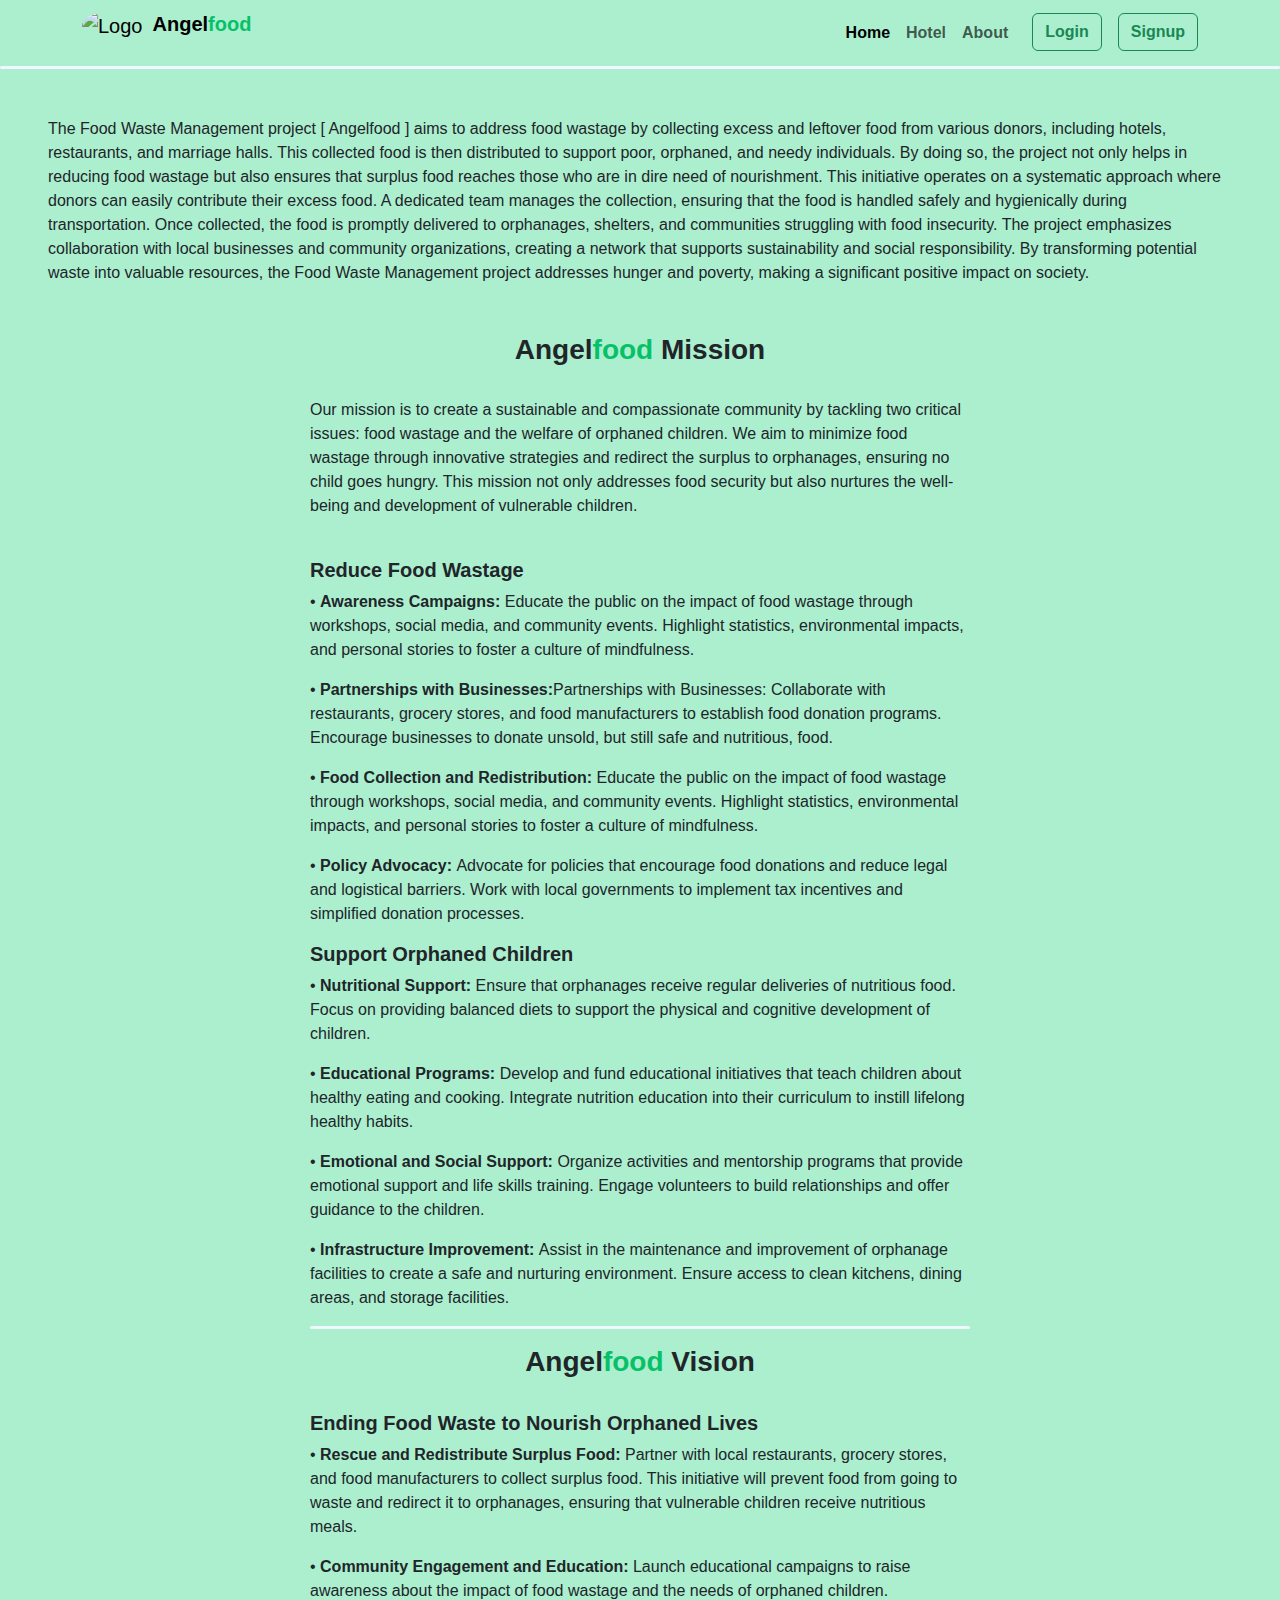
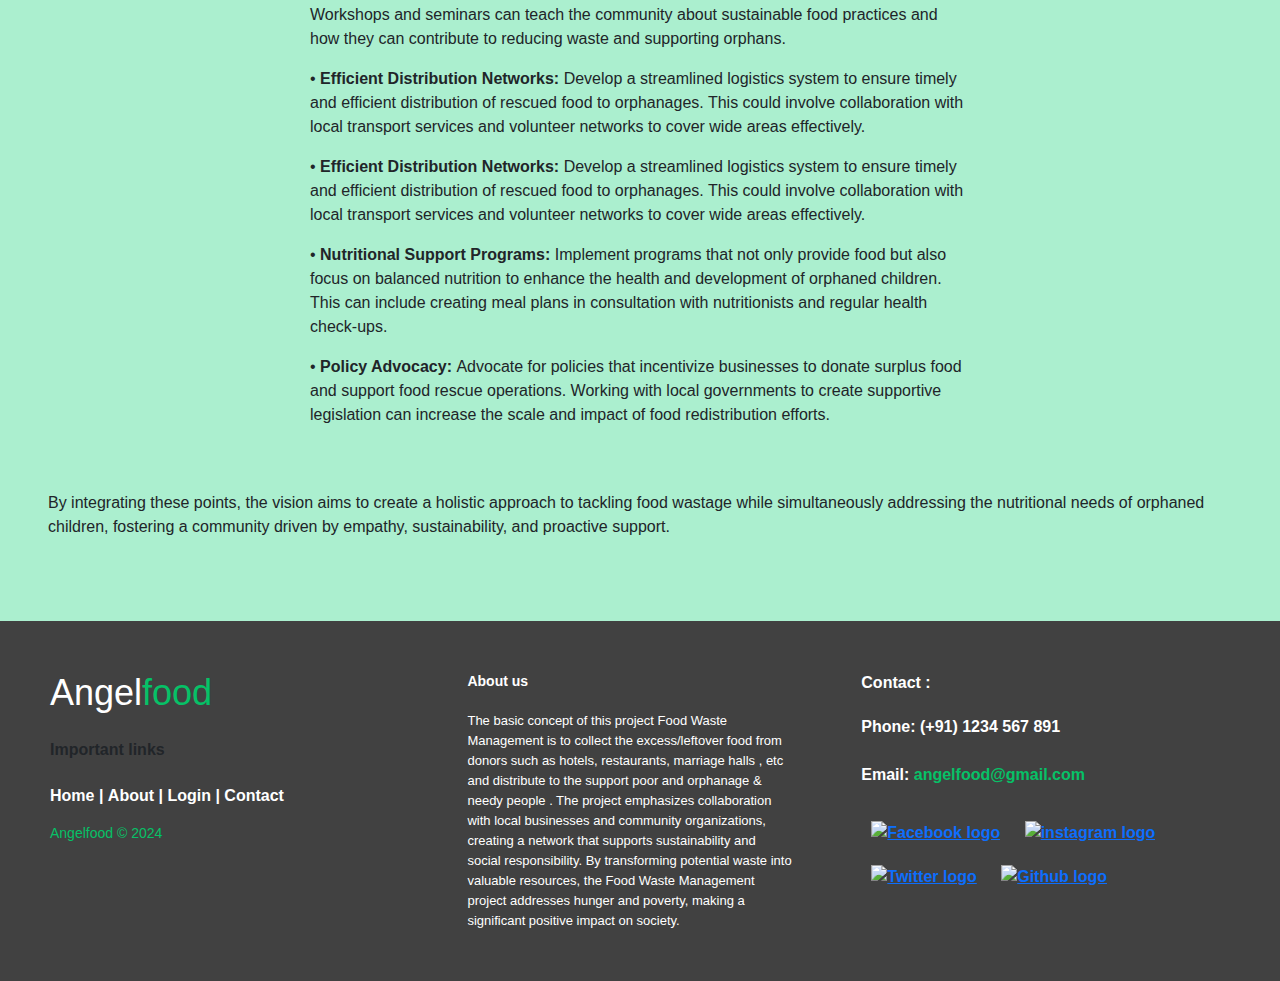
==== about.html @ 7a21c491 "Add files via upload" ====
<!DOCTYPE html>
<html lang="en">
<head>
  <meta charset="UTF-8">
  <meta name="viewport" content="width=device-width, initial-scale=1">
  <title>AnglePlate - Hotel</title>
  <link rel="stylesheet" href="style.css">
  <link rel="icon" type="image/x-icon" href="Images/logo1 edited.jpg">
  <link href="https://cdn.jsdelivr.net/npm/bootstrap@5.3.3/dist/css/bootstrap.min.css" rel="stylesheet" integrity="sha384-QWTKZyjpPEjISv5WaRU9OFeRpok6YctnYmDr5pNlyT2bRjXh0JMhjY6hW+ALEwIH" crossorigin="anonymous">
</head>
<body style="background-color:#abefcf ;">
  <!--   <div class="overlay"></div>    --> 
  <nav class="navbar navbar-expand-lg py-1 sticky-top" style="background-color: #abefcf;">
    <div class="container">
      <a class="navbar-brand" href="index.html">
        <img src="Images/logo1 edited.jpg" width="60" height="60" alt="Logo" style="border-radius: 50%;"><b>Angel<span style="color: #06C167;">food</span></b><p></p>
      </a>
      <button class="navbar-toggler" type="button" data-bs-toggle="collapse" data-bs-target="#navbarNavAltMarkup" aria-controls="navbarNavAltMarkup" aria-expanded="false" aria-label="Toggle navigation">
        <span class="navbar-toggler-icon"></span>
      </button>
      <div class="collapse navbar-collapse" id="navbarNavAltMarkup">
        <div class="navbar-nav ms-auto">
          <a class="nav-link active" aria-current="page" href="index.html"><b>Home</b></a>
          <a class="nav-link" href="hotel.html"><b>Hotel</b></a>
          <a class="nav-link" href="about.html"><b>About</b></a>
          <a href="login.html"><button class="btn btn-outline-success ms-3 set"><b>Login</b></button></a>
          <a href="Signup.html"><button class="btn btn-outline-success ms-3 set"><b>Signup</b></button></a>
        </div>
      </div>
    </div>
  </nav>

  <div style="background-color: aliceblue; height: 3px; border-radius: 20px;"></div>
  <p style="padding-left: 3rem; padding-right: 3rem; padding-top: 3rem; padding-bottom: 2rem;">The Food Waste Management project [ Angelfood ] aims to address food wastage by collecting excess and leftover food from various donors, including hotels, restaurants, and marriage halls. 
    This collected food is then distributed to support poor, orphaned, and needy individuals. By doing so, the project not only helps in reducing food wastage but also ensures that surplus food reaches those who are in dire need of nourishment. 
    This initiative operates on a systematic approach where donors can easily contribute their excess food. A dedicated team manages the collection, ensuring that the food is handled safely and hygienically during transportation. Once collected, the food is promptly delivered to orphanages, shelters, and communities struggling with food insecurity. 
    The project emphasizes collaboration with local businesses and community organizations, creating a network that supports sustainability and social responsibility. By transforming potential waste into valuable resources, the Food Waste Management project addresses hunger and poverty, making a significant positive impact on society.</p>
  <div class="container mt-3" style="padding-left: 15rem; padding-right: 15rem; padding-top: 0%; margin-top:0%;">
    
    <h3 class="text-center "><b>Angel<span style="color: #06C167;">food</span> Mission</b></h3>
    <br>
    <p>Our mission is to create a sustainable and compassionate community by tackling two critical issues: food wastage and the welfare of orphaned children.
       We aim to minimize food wastage through innovative strategies and redirect the surplus to orphanages, ensuring no child goes hungry. 
       This mission not only addresses food security but also nurtures the well-being and development of vulnerable children.</p>
       <br>
       <h5><b>Reduce Food Wastage</b></h5>
       <p>&#x2022; <b>Awareness Campaigns: </b>Educate the public on the impact of food wastage through workshops, social media, and community events.
         Highlight statistics, environmental impacts, and personal stories to foster a culture of mindfulness.</p>
       
       <p>&#x2022; <b>Partnerships with Businesses:</b>Partnerships with Businesses: Collaborate with restaurants, grocery stores, and food manufacturers to establish food donation programs.
         Encourage businesses to donate unsold, but still safe and nutritious, food.</p>

       <p>&#x2022; <b>Food Collection and Redistribution:  </b>Educate the public on the impact of food wastage through workshops, social media, and community events.
         Highlight statistics, environmental impacts, and personal stories to foster a culture of mindfulness.</p>
        <p>&#x2022; <b>Policy Advocacy:   </b>Advocate for policies that encourage food donations and reduce legal and logistical barriers.
           Work with local governments to implement tax incentives and simplified donation processes.</p>

      <h5><b>Support Orphaned Children</b></h5>
       <p>&#x2022; <b>Nutritional Support:  </b>Ensure that orphanages receive regular deliveries of nutritious food. Focus on providing balanced diets to support the physical and cognitive development of children.</p>
        <p>&#x2022; <b>Educational Programs:  </b> Develop and fund educational initiatives that teach children about healthy eating and cooking. Integrate nutrition education into their curriculum to instill lifelong healthy habits.</p>
          <p>&#x2022; <b>Emotional and Social Support:  </b>Organize activities and mentorship programs that provide emotional support and life skills training. Engage volunteers to build relationships and offer guidance to the children.</p>
           <p>&#x2022; <b>Infrastructure Improvement:   </b>Assist in the maintenance and improvement of orphanage facilities to create a safe and nurturing environment. Ensure access to clean kitchens, dining areas, and storage facilities.</p>
           <div style="background-color: aliceblue; height: 3px; border-radius: 20px; margin-bottom: 1rem;"></div>

     <h3 class="text-center "><b>Angel<span style="color: #06C167;"">food</span> Vision</b></h3><br>
     <h5><b>Ending Food Waste to Nourish Orphaned Lives</b></h5>
     <p>&#x2022; <b>Rescue and Redistribute Surplus Food:  </b>Partner with local restaurants, grocery stores, and food manufacturers to collect surplus food. This initiative will prevent food from going to waste and redirect it to orphanages, ensuring that vulnerable children receive nutritious meals.
     <p>&#x2022; <b>Community Engagement and Education:  </b>Launch educational campaigns to raise awareness about the impact of food wastage and the needs of orphaned children. Workshops and seminars can teach the community about sustainable food practices and how they can contribute to reducing waste and supporting orphans.
     <p>&#x2022; <b>Efficient Distribution Networks:  </b>Develop a streamlined logistics system to ensure timely and efficient distribution of rescued food to orphanages. This could involve collaboration with local transport services and volunteer networks to cover wide areas effectively.
      <p>&#x2022; <b>Efficient Distribution Networks:  </b>Develop a streamlined logistics system to ensure timely and efficient distribution of rescued food to orphanages. This could involve collaboration with local transport services and volunteer networks to cover wide areas effectively.

        <p>&#x2022; <b>Nutritional Support Programs:  </b>Implement programs that not only provide food but also focus on balanced nutrition to enhance the health and development of orphaned children. This can include creating meal plans in consultation with nutritionists and regular health check-ups.
          <p>&#x2022; <b>Policy Advocacy:   </b>Advocate for policies that incentivize businesses to donate surplus food and support food rescue operations. Working with local governments to create supportive legislation can increase the scale and impact of food redistribution efforts.
  </div>
      <p style="padding-left: 3rem; padding-right: 3rem; padding-top: 3rem; padding-bottom: 2rem;">By integrating these points, the vision aims to create a holistic approach to tackling food wastage while simultaneously addressing the nutritional needs of orphaned children, fostering a community driven by empathy, sustainability, and proactive support.</p>


  <footer class="footer">
    <span class="footer-right col-md-4 col-sm-6">
      <h2> Angel<span>food</span></h2>
      <!-- <h2>Food donate</h2> -->
      <p><br>Important links</p>
      <p class="menu">
        <a href="#"> Home</a> |
        <a href="about.html"> About</a> |
        <a href="profile.php"> Login</a> |
        <a href="contact.html"> Contact</a>
      </p>
      <p class="name"> Angelfood &copy 2024</p>
    </span>
    <div class="footer-left col-md-4 col-sm-6">
      <p class="about">
        <span>About us</span>The basic concept of this project  Food Waste Management is to collect the excess/leftover 
        food from donors such as hotels, restaurants, marriage halls , etc and distribute to  the support poor and orphanage & needy people .
        The project emphasizes collaboration with local businesses and community organizations, creating a network that supports sustainability
        and social responsibility. By transforming potential waste into valuable resources,
        the Food Waste Management project addresses hunger and poverty, making a significant positive impact on society.
  </p>
    
    </div>
    <div class="footer-center col-md-4 col-sm-6">
      <div>
        <p><span style="font-size: medium;"> Contact :</span> </p>
        
      </div>
      <div>
    
        <p>Phone: (+91) 1234 567 891 <br><br></p>
        
      </div>
      <div  >
        <p>Email: <a href="#" style="color: #06C167;">angelfood@gmail.com</a><br><br></p>
      </div>
      
      <div class="sociallist">
        <span class="social">
        <a href="#"><img src="Images/facebook.webp" alt="Facebook logo"></a>
        <a href="#"><img src="Images/instagram.png" alt="instagram logo"></a>
        <a href="#"><img src="Images/twitter.png" alt="Twitter logo"></a>
        <a href="#"><img src="Images/github-logo.png" alt="Github logo"></a>
        </span>
      </div>
    </div>
    
  </footer>
  
<script src="https://cdn.jsdelivr.net/npm/bootstrap@5.3.3/dist/js/bootstrap.bundle.min.js" integrity="sha384-YvpcrYf0tY3lHB60NNkmXc5s9fDVZLESaAA55NDzOxhy9GkcIdslK1eN7N6jIeHz" crossorigin="anonymous"></script>
</body>
</html>
---- style.css ----
/* style.css */

/* Global styles */
body {
    
    background-color: #c1f6dd;
    font-family: "Poetsen One", sans-serif;
    font-weight: 400;
    font-style: normal;

  }
  
  .navbar-brand img {
    margin-right: 10px; /* Adjust as needed */
  }
  
.poppins-regular {
  font-family: "Poppins", sans-serif;
  font-weight: 400;
  font-style: normal;
}

  
/* Navbar styles */

/* Adjust the fourth value (0.8) for the desired opacity */
  .navbar {
    background-color: rgba(255, 255, 255, 0.2); 
    
  }

  /* Additional styles specific to each page can be added here */
  .hotel-card {
    transition: transform 0.4s ease, box-shadow 0.4s ease;
  }
  
  .hotel-card:hover {
    transform: translateY(-15px);
    box-shadow: 0 4px 8px #6fe2031a;
    background-color: #3be60b65;
  }



  .hotel-card:hover .card-title,
.hotel-card:hover .card-text {
  font-weight: bold;
}


  /* style.css 


/*  background blur not looking good    
  body {
    background-image: url('PLATE\ BACKGROUND.jpg'); /* Replace 'your-background-image.jpg' with the path to your image
    background-size: cover;
    background-position: center;
    background-repeat: no-repeat;
    position: relative;
  }

  .overlay {
    position: absolute;
    top: 0;
    left: 0;
    width: 100%;
    height: 100%;
    background: linear-gradient(rgba(255, 255, 255, 0.3), rgba(255, 255, 255, 0.3)); /* Adjust the rgba values and opacity as needed 
  }*/


 
  






  /* style.css */

/* About section text transition */


.carousel-circle {
    width: 300px; /* Adjust the width and height as needed */
    height: 300px;
    border-radius: 20px; /* Adds border-radius to create rounded corners */
    overflow: hidden; /* Hides the parts of the carousel outside the circle */
    margin: 0 auto; /* Centers the carousel horizontally */
    position: relative; /* Ensure proper stacking context for carousel controls */
  }
  
  .carousel-circle .carousel-inner {
    width: 100%; /* Ensures the carousel items fill the circular container */
    height: 100%; /* Ensures the carousel items fill the circular container */
  }
  
  *{
    margin:0px;
    padding:0px;
    box-sizing: border-box;
    font-family: sans-serif;
  }

  .card-container{
    display: flex;
    justify-content:center;
    flex-wrap: wrap;
    margin-top:20px;
    margin-bottom:20px;
    margin-left: 25px;
    margin-right: 25px;
    object-fit: fill;

  }

  .card{

    width: 325px;
    background-color:#abefcf;
    border-radius: 8px;
    overflow: hidden;
    box-shadow: 0px 2px 4px rgba(0,0,0,0.2);
    margin: 8px;
    display: flex;
    flex-direction: row;
  }

 .card img{
  width: 100%;
  height: auto;
 }

 .card-containt{
  padding:2px;
   object-fit: fill;
 }
 .card-containt h3{
  font-size: 28px;
  margin-bottom: 8px;

 }

 .card-containt p{
  color:#000000;
  font-size: 15px;
  line-height: 1.3;

 }

 .card-containt .btn{
  display: inline-block;
  padding: 8px 16px;
  background-color: #333;
  text-decoration: none;
  border-radius: 4px;
  margin-top: 16px;
  color: #abefcf;
 }

.fooddata{
  background-color:white;
  padding-left: 60px;

}
.fooddata p,h4{
  color: black;
  
}

.button{
 padding-left: 74rem;
 padding-bottom: 15px;
}

.c-item{
 height: 480px;

}
.c-img{
  height: 100%;
  object-fit:fill;
  filter: brightness(0.6);
  
}

.container .row .col-sm .card-container .card{
  background-color:rgb(250, 250, 250) ;
}

.navbar{
  background-color:#abefcf ;
}


/* footer */
.footer {
  background-color:#414141;
  width: 100%;
  text-align: left;
  
  font-weight: bold;
  font-size: 16px;
  padding: 50px;
  margin-top: 50px;
}

.footer .footer-left,
.footer .footer-center,
.footer .footer-right {
  display: inline-block;
  vertical-align: top;
}


/* footer left*/

.footer .footer-left {
  width: 33%;
  padding-right: 15px;
}

.footer .about {
  line-height: 20px;
  color: #ffffff;
  font-size: 13px;
  font-weight: normal;
  margin: 0;
}

.footer .about span {
  display: block;
  color: #ffffff;
  font-size: 14px;
  font-weight: bold;
  margin-bottom: 20px;
}


/* footer center*/

.footer .footer-center {
  width: 30%;

}






.footer .footer-center p {
  display: inline-block;
  color: #ffffff;
  vertical-align: middle;
  margin: 0;
}

.footer .footer-center p span {
  display: block;
  color: #ffffff;
  font-size: 14px;
  font-weight: bold;
  margin-bottom: 20px;
}

.footer .footer-center p a {
  color: #06C167;
  text-decoration: none;
}


/* footer right*/

.footer .footer-right {
  width: 35%;
}

.footer h2 {
  color: #ffffff;
  font-size: 36px;
  font-weight: normal;
  margin: 0;
}

.footer h2 span {
  color: #06C167;
}

.footer .menu {
  color: #ffffff;
  margin: 20px 0 12px;
  padding: 0;
}

.footer .menu a {
  display: inline-block;
  line-height: 1.8;
  text-decoration: none;
  color: inherit;
}

.footer .menu a:hover {
  color: #06C167;
}

.footer .name {
  color: #06C167;
  font-size: 14px;
  font-weight: normal;
  margin: 0;

}
.footer .sociallist .social a img{
  height: 50px;
  width: 50px;
  border-image: fill;
  padding: 10px;
}

#email{
  padding: 8px;
}

.about{
  padding-left: 0%;
  padding-right: 50px;
}
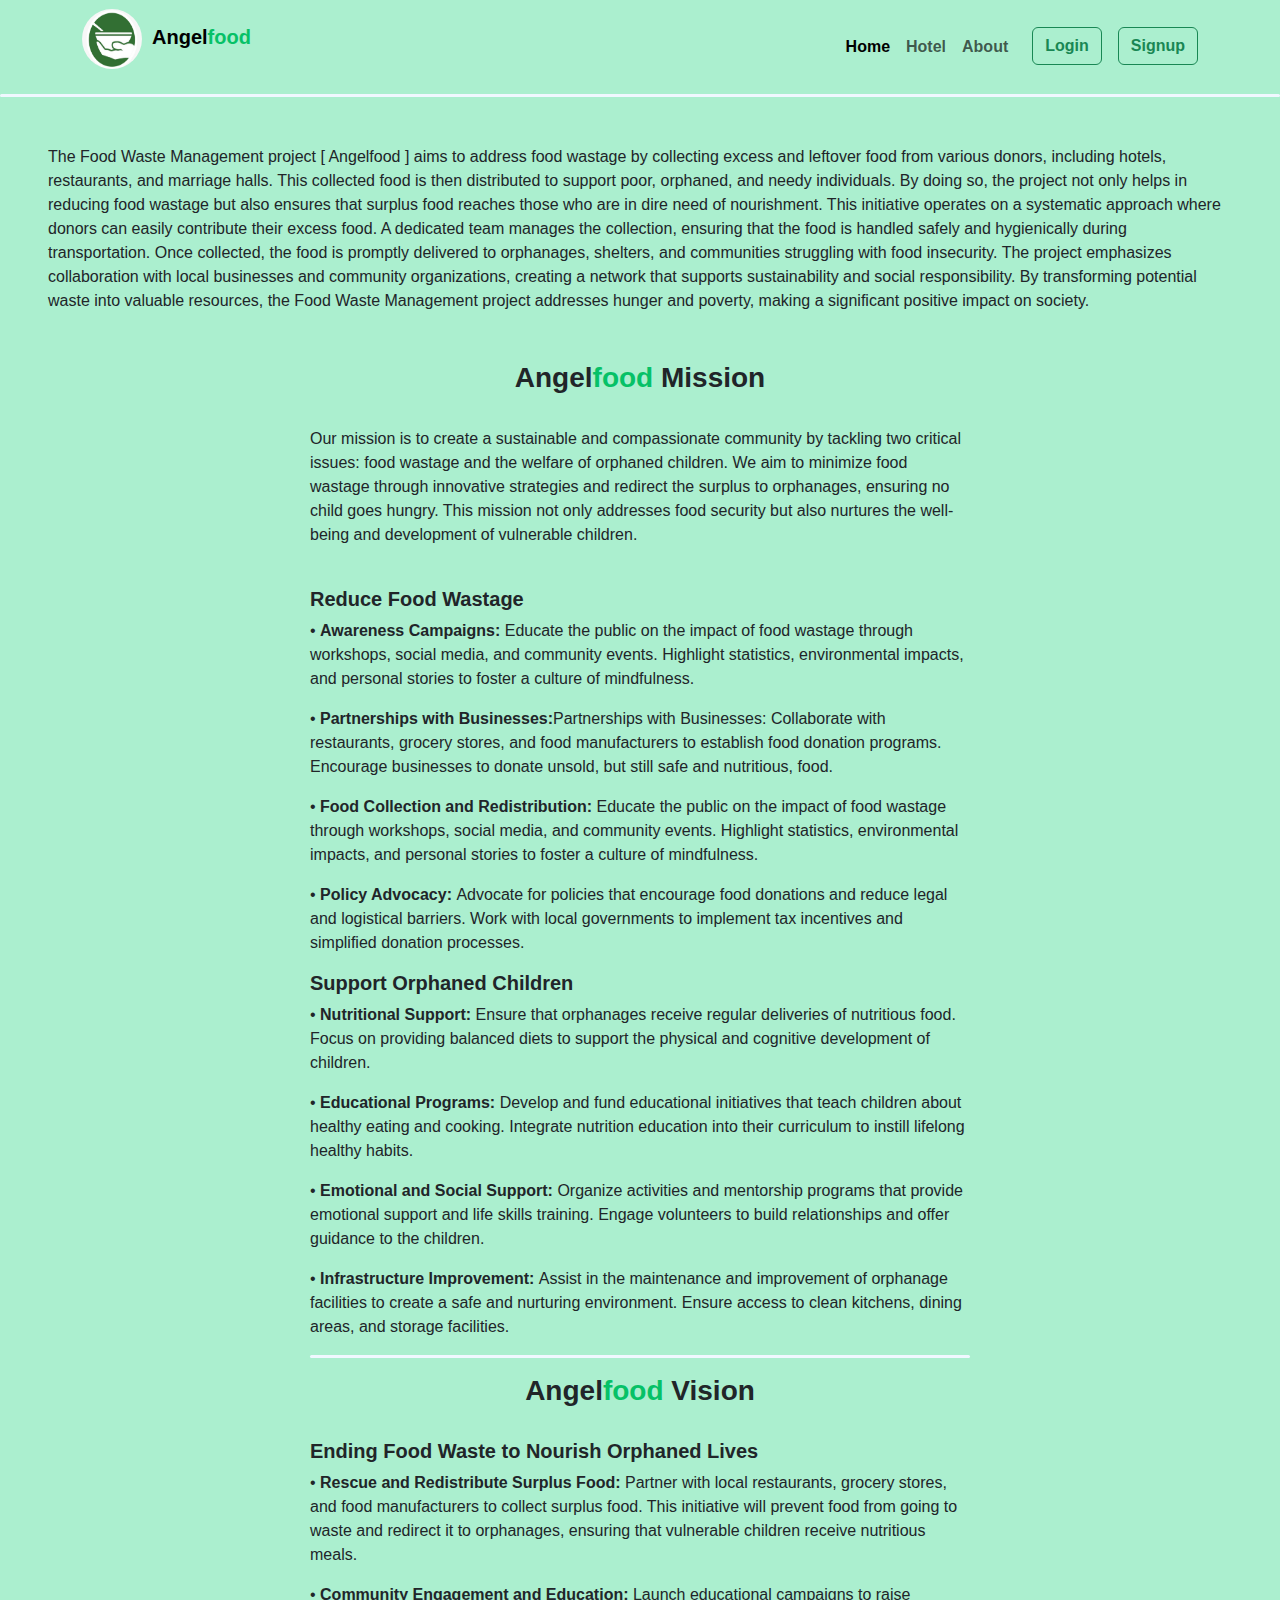
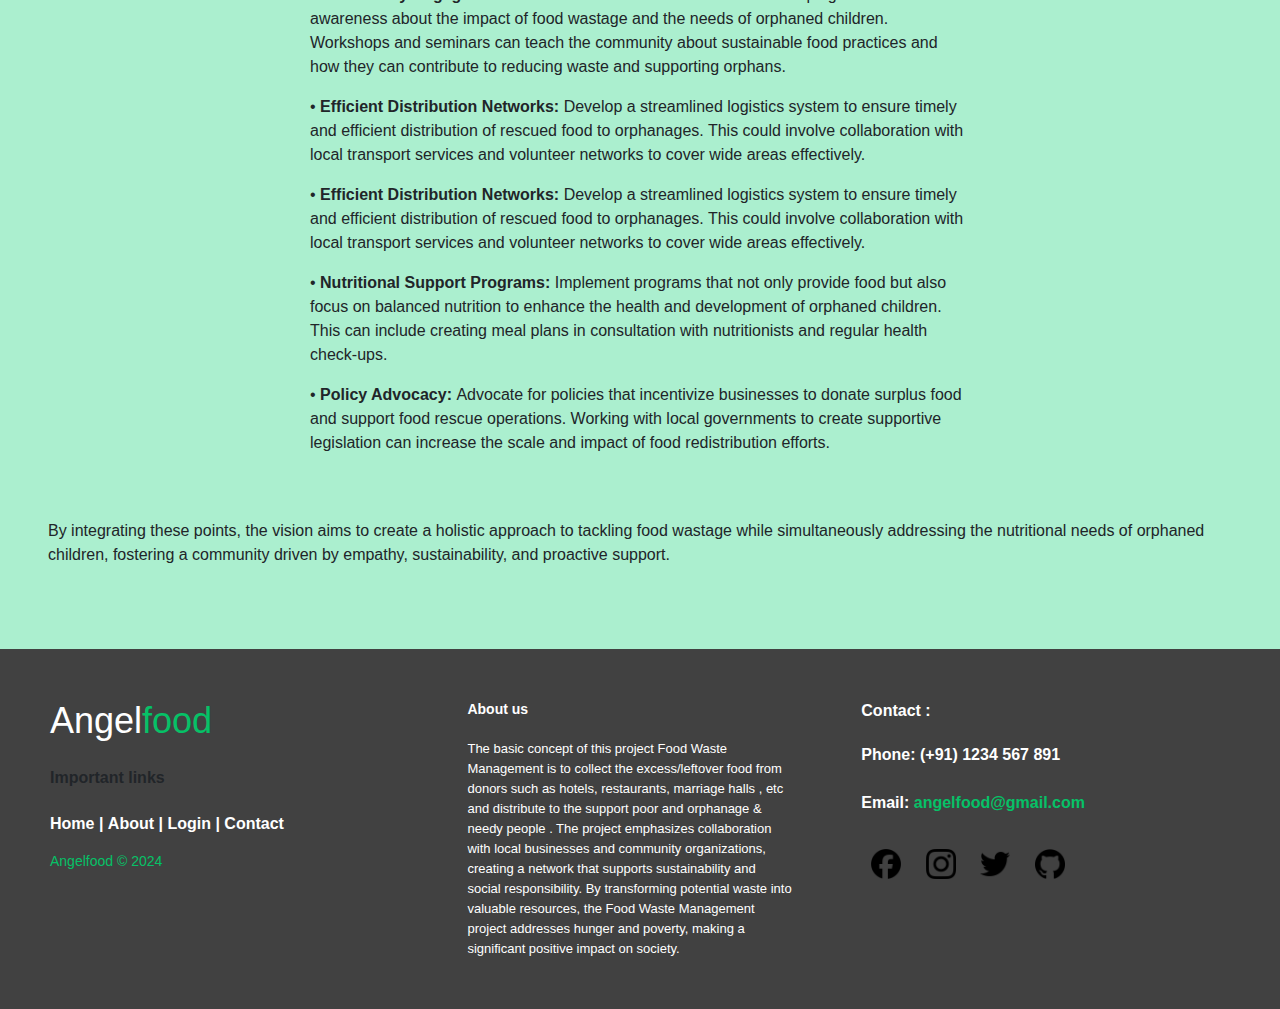
==== commit 4cf9a9a8: "add image files" ====
--- a/about.html
+++ b/about.html
@@ -1,129 +1,129 @@
-<!DOCTYPE html>
-<html lang="en">
-<head>
-  <meta charset="UTF-8">
-  <meta name="viewport" content="width=device-width, initial-scale=1">
-  <title>AnglePlate - Hotel</title>
-  <link rel="stylesheet" href="style.css">
-  <link rel="icon" type="image/x-icon" href="Images/logo1 edited.jpg">
-  <link href="https://cdn.jsdelivr.net/npm/bootstrap@5.3.3/dist/css/bootstrap.min.css" rel="stylesheet" integrity="sha384-QWTKZyjpPEjISv5WaRU9OFeRpok6YctnYmDr5pNlyT2bRjXh0JMhjY6hW+ALEwIH" crossorigin="anonymous">
-</head>
-<body style="background-color:#abefcf ;">
-  <!--   <div class="overlay"></div>    --> 
-  <nav class="navbar navbar-expand-lg py-1 sticky-top" style="background-color: #abefcf;">
-    <div class="container">
-      <a class="navbar-brand" href="index.html">
-        <img src="Images/logo1 edited.jpg" width="60" height="60" alt="Logo" style="border-radius: 50%;"><b>Angel<span style="color: #06C167;">food</span></b><p></p>
-      </a>
-      <button class="navbar-toggler" type="button" data-bs-toggle="collapse" data-bs-target="#navbarNavAltMarkup" aria-controls="navbarNavAltMarkup" aria-expanded="false" aria-label="Toggle navigation">
-        <span class="navbar-toggler-icon"></span>
-      </button>
-      <div class="collapse navbar-collapse" id="navbarNavAltMarkup">
-        <div class="navbar-nav ms-auto">
-          <a class="nav-link active" aria-current="page" href="index.html"><b>Home</b></a>
-          <a class="nav-link" href="hotel.html"><b>Hotel</b></a>
-          <a class="nav-link" href="about.html"><b>About</b></a>
-          <a href="login.html"><button class="btn btn-outline-success ms-3 set"><b>Login</b></button></a>
-          <a href="Signup.html"><button class="btn btn-outline-success ms-3 set"><b>Signup</b></button></a>
-        </div>
-      </div>
-    </div>
-  </nav>
-
-  <div style="background-color: aliceblue; height: 3px; border-radius: 20px;"></div>
-  <p style="padding-left: 3rem; padding-right: 3rem; padding-top: 3rem; padding-bottom: 2rem;">The Food Waste Management project [ Angelfood ] aims to address food wastage by collecting excess and leftover food from various donors, including hotels, restaurants, and marriage halls. 
-    This collected food is then distributed to support poor, orphaned, and needy individuals. By doing so, the project not only helps in reducing food wastage but also ensures that surplus food reaches those who are in dire need of nourishment. 
-    This initiative operates on a systematic approach where donors can easily contribute their excess food. A dedicated team manages the collection, ensuring that the food is handled safely and hygienically during transportation. Once collected, the food is promptly delivered to orphanages, shelters, and communities struggling with food insecurity. 
-    The project emphasizes collaboration with local businesses and community organizations, creating a network that supports sustainability and social responsibility. By transforming potential waste into valuable resources, the Food Waste Management project addresses hunger and poverty, making a significant positive impact on society.</p>
-  <div class="container mt-3" style="padding-left: 15rem; padding-right: 15rem; padding-top: 0%; margin-top:0%;">
-    
-    <h3 class="text-center "><b>Angel<span style="color: #06C167;">food</span> Mission</b></h3>
-    <br>
-    <p>Our mission is to create a sustainable and compassionate community by tackling two critical issues: food wastage and the welfare of orphaned children.
-       We aim to minimize food wastage through innovative strategies and redirect the surplus to orphanages, ensuring no child goes hungry. 
-       This mission not only addresses food security but also nurtures the well-being and development of vulnerable children.</p>
-       <br>
-       <h5><b>Reduce Food Wastage</b></h5>
-       <p>&#x2022; <b>Awareness Campaigns: </b>Educate the public on the impact of food wastage through workshops, social media, and community events.
-         Highlight statistics, environmental impacts, and personal stories to foster a culture of mindfulness.</p>
-       
-       <p>&#x2022; <b>Partnerships with Businesses:</b>Partnerships with Businesses: Collaborate with restaurants, grocery stores, and food manufacturers to establish food donation programs.
-         Encourage businesses to donate unsold, but still safe and nutritious, food.</p>
-
-       <p>&#x2022; <b>Food Collection and Redistribution:  </b>Educate the public on the impact of food wastage through workshops, social media, and community events.
-         Highlight statistics, environmental impacts, and personal stories to foster a culture of mindfulness.</p>
-        <p>&#x2022; <b>Policy Advocacy:   </b>Advocate for policies that encourage food donations and reduce legal and logistical barriers.
-           Work with local governments to implement tax incentives and simplified donation processes.</p>
-
-      <h5><b>Support Orphaned Children</b></h5>
-       <p>&#x2022; <b>Nutritional Support:  </b>Ensure that orphanages receive regular deliveries of nutritious food. Focus on providing balanced diets to support the physical and cognitive development of children.</p>
-        <p>&#x2022; <b>Educational Programs:  </b> Develop and fund educational initiatives that teach children about healthy eating and cooking. Integrate nutrition education into their curriculum to instill lifelong healthy habits.</p>
-          <p>&#x2022; <b>Emotional and Social Support:  </b>Organize activities and mentorship programs that provide emotional support and life skills training. Engage volunteers to build relationships and offer guidance to the children.</p>
-           <p>&#x2022; <b>Infrastructure Improvement:   </b>Assist in the maintenance and improvement of orphanage facilities to create a safe and nurturing environment. Ensure access to clean kitchens, dining areas, and storage facilities.</p>
-           <div style="background-color: aliceblue; height: 3px; border-radius: 20px; margin-bottom: 1rem;"></div>
-
-     <h3 class="text-center "><b>Angel<span style="color: #06C167;"">food</span> Vision</b></h3><br>
-     <h5><b>Ending Food Waste to Nourish Orphaned Lives</b></h5>
-     <p>&#x2022; <b>Rescue and Redistribute Surplus Food:  </b>Partner with local restaurants, grocery stores, and food manufacturers to collect surplus food. This initiative will prevent food from going to waste and redirect it to orphanages, ensuring that vulnerable children receive nutritious meals.
-     <p>&#x2022; <b>Community Engagement and Education:  </b>Launch educational campaigns to raise awareness about the impact of food wastage and the needs of orphaned children. Workshops and seminars can teach the community about sustainable food practices and how they can contribute to reducing waste and supporting orphans.
-     <p>&#x2022; <b>Efficient Distribution Networks:  </b>Develop a streamlined logistics system to ensure timely and efficient distribution of rescued food to orphanages. This could involve collaboration with local transport services and volunteer networks to cover wide areas effectively.
-      <p>&#x2022; <b>Efficient Distribution Networks:  </b>Develop a streamlined logistics system to ensure timely and efficient distribution of rescued food to orphanages. This could involve collaboration with local transport services and volunteer networks to cover wide areas effectively.
-
-        <p>&#x2022; <b>Nutritional Support Programs:  </b>Implement programs that not only provide food but also focus on balanced nutrition to enhance the health and development of orphaned children. This can include creating meal plans in consultation with nutritionists and regular health check-ups.
-          <p>&#x2022; <b>Policy Advocacy:   </b>Advocate for policies that incentivize businesses to donate surplus food and support food rescue operations. Working with local governments to create supportive legislation can increase the scale and impact of food redistribution efforts.
-  </div>
-      <p style="padding-left: 3rem; padding-right: 3rem; padding-top: 3rem; padding-bottom: 2rem;">By integrating these points, the vision aims to create a holistic approach to tackling food wastage while simultaneously addressing the nutritional needs of orphaned children, fostering a community driven by empathy, sustainability, and proactive support.</p>
-
-
-  <footer class="footer">
-    <span class="footer-right col-md-4 col-sm-6">
-      <h2> Angel<span>food</span></h2>
-      <!-- <h2>Food donate</h2> -->
-      <p><br>Important links</p>
-      <p class="menu">
-        <a href="#"> Home</a> |
-        <a href="about.html"> About</a> |
-        <a href="profile.php"> Login</a> |
-        <a href="contact.html"> Contact</a>
-      </p>
-      <p class="name"> Angelfood &copy 2024</p>
-    </span>
-    <div class="footer-left col-md-4 col-sm-6">
-      <p class="about">
-        <span>About us</span>The basic concept of this project  Food Waste Management is to collect the excess/leftover 
-        food from donors such as hotels, restaurants, marriage halls , etc and distribute to  the support poor and orphanage & needy people .
-        The project emphasizes collaboration with local businesses and community organizations, creating a network that supports sustainability
-        and social responsibility. By transforming potential waste into valuable resources,
-        the Food Waste Management project addresses hunger and poverty, making a significant positive impact on society.
-  </p>
-    
-    </div>
-    <div class="footer-center col-md-4 col-sm-6">
-      <div>
-        <p><span style="font-size: medium;"> Contact :</span> </p>
-        
-      </div>
-      <div>
-    
-        <p>Phone: (+91) 1234 567 891 <br><br></p>
-        
-      </div>
-      <div  >
-        <p>Email: <a href="#" style="color: #06C167;">angelfood@gmail.com</a><br><br></p>
-      </div>
-      
-      <div class="sociallist">
-        <span class="social">
-        <a href="#"><img src="Images/facebook.webp" alt="Facebook logo"></a>
-        <a href="#"><img src="Images/instagram.png" alt="instagram logo"></a>
-        <a href="#"><img src="Images/twitter.png" alt="Twitter logo"></a>
-        <a href="#"><img src="Images/github-logo.png" alt="Github logo"></a>
-        </span>
-      </div>
-    </div>
-    
-  </footer>
-  
-<script src="https://cdn.jsdelivr.net/npm/bootstrap@5.3.3/dist/js/bootstrap.bundle.min.js" integrity="sha384-YvpcrYf0tY3lHB60NNkmXc5s9fDVZLESaAA55NDzOxhy9GkcIdslK1eN7N6jIeHz" crossorigin="anonymous"></script>
-</body>
-</html>
+<!DOCTYPE html>
+<html lang="en">
+<head>
+  <meta charset="UTF-8">
+  <meta name="viewport" content="width=device-width, initial-scale=1">
+  <title>AnglePlate - Hotel</title>
+  <link rel="stylesheet" href="style.css">
+  <link rel="icon" type="image/x-icon" href="Images/logo1 edited.jpg">
+  <link href="https://cdn.jsdelivr.net/npm/bootstrap@5.3.3/dist/css/bootstrap.min.css" rel="stylesheet" integrity="sha384-QWTKZyjpPEjISv5WaRU9OFeRpok6YctnYmDr5pNlyT2bRjXh0JMhjY6hW+ALEwIH" crossorigin="anonymous">
+</head>
+<body style="background-color:#abefcf ;">
+  <!--   <div class="overlay"></div>    --> 
+  <nav class="navbar navbar-expand-lg py-1 sticky-top" style="background-color: #abefcf;">
+    <div class="container">
+      <a class="navbar-brand" href="index.html">
+        <img src="Images/logo1 edited.jpg" width="60" height="60" alt="Logo" style="border-radius: 50%;"><b>Angel<span style="color: #06C167;">food</span></b><p></p>
+      </a>
+      <button class="navbar-toggler" type="button" data-bs-toggle="collapse" data-bs-target="#navbarNavAltMarkup" aria-controls="navbarNavAltMarkup" aria-expanded="false" aria-label="Toggle navigation">
+        <span class="navbar-toggler-icon"></span>
+      </button>
+      <div class="collapse navbar-collapse" id="navbarNavAltMarkup">
+        <div class="navbar-nav ms-auto">
+          <a class="nav-link active" aria-current="page" href="index.html"><b>Home</b></a>
+          <a class="nav-link" href="hotel.html"><b>Hotel</b></a>
+          <a class="nav-link" href="about.html"><b>About</b></a>
+          <a href="login.html"><button class="btn btn-outline-success ms-3 set"><b>Login</b></button></a>
+          <a href="Signup.html"><button class="btn btn-outline-success ms-3 set"><b>Signup</b></button></a>
+        </div>
+      </div>
+    </div>
+  </nav>
+
+  <div style="background-color: aliceblue; height: 3px; border-radius: 20px;"></div>
+  <p style="padding-left: 3rem; padding-right: 3rem; padding-top: 3rem; padding-bottom: 2rem;">The Food Waste Management project [ Angelfood ] aims to address food wastage by collecting excess and leftover food from various donors, including hotels, restaurants, and marriage halls. 
+    This collected food is then distributed to support poor, orphaned, and needy individuals. By doing so, the project not only helps in reducing food wastage but also ensures that surplus food reaches those who are in dire need of nourishment. 
+    This initiative operates on a systematic approach where donors can easily contribute their excess food. A dedicated team manages the collection, ensuring that the food is handled safely and hygienically during transportation. Once collected, the food is promptly delivered to orphanages, shelters, and communities struggling with food insecurity. 
+    The project emphasizes collaboration with local businesses and community organizations, creating a network that supports sustainability and social responsibility. By transforming potential waste into valuable resources, the Food Waste Management project addresses hunger and poverty, making a significant positive impact on society.</p>
+  <div class="container mt-3" style="padding-left: 15rem; padding-right: 15rem; padding-top: 0%; margin-top:0%;">
+    
+    <h3 class="text-center "><b>Angel<span style="color: #06C167;">food</span> Mission</b></h3>
+    <br>
+    <p>Our mission is to create a sustainable and compassionate community by tackling two critical issues: food wastage and the welfare of orphaned children.
+       We aim to minimize food wastage through innovative strategies and redirect the surplus to orphanages, ensuring no child goes hungry. 
+       This mission not only addresses food security but also nurtures the well-being and development of vulnerable children.</p>
+       <br>
+       <h5><b>Reduce Food Wastage</b></h5>
+       <p>&#x2022; <b>Awareness Campaigns: </b>Educate the public on the impact of food wastage through workshops, social media, and community events.
+         Highlight statistics, environmental impacts, and personal stories to foster a culture of mindfulness.</p>
+       
+       <p>&#x2022; <b>Partnerships with Businesses:</b>Partnerships with Businesses: Collaborate with restaurants, grocery stores, and food manufacturers to establish food donation programs.
+         Encourage businesses to donate unsold, but still safe and nutritious, food.</p>
+
+       <p>&#x2022; <b>Food Collection and Redistribution:  </b>Educate the public on the impact of food wastage through workshops, social media, and community events.
+         Highlight statistics, environmental impacts, and personal stories to foster a culture of mindfulness.</p>
+        <p>&#x2022; <b>Policy Advocacy:   </b>Advocate for policies that encourage food donations and reduce legal and logistical barriers.
+           Work with local governments to implement tax incentives and simplified donation processes.</p>
+
+      <h5><b>Support Orphaned Children</b></h5>
+       <p>&#x2022; <b>Nutritional Support:  </b>Ensure that orphanages receive regular deliveries of nutritious food. Focus on providing balanced diets to support the physical and cognitive development of children.</p>
+        <p>&#x2022; <b>Educational Programs:  </b> Develop and fund educational initiatives that teach children about healthy eating and cooking. Integrate nutrition education into their curriculum to instill lifelong healthy habits.</p>
+          <p>&#x2022; <b>Emotional and Social Support:  </b>Organize activities and mentorship programs that provide emotional support and life skills training. Engage volunteers to build relationships and offer guidance to the children.</p>
+           <p>&#x2022; <b>Infrastructure Improvement:   </b>Assist in the maintenance and improvement of orphanage facilities to create a safe and nurturing environment. Ensure access to clean kitchens, dining areas, and storage facilities.</p>
+           <div style="background-color: aliceblue; height: 3px; border-radius: 20px; margin-bottom: 1rem;"></div>
+
+     <h3 class="text-center "><b>Angel<span style="color: #06C167;"">food</span> Vision</b></h3><br>
+     <h5><b>Ending Food Waste to Nourish Orphaned Lives</b></h5>
+     <p>&#x2022; <b>Rescue and Redistribute Surplus Food:  </b>Partner with local restaurants, grocery stores, and food manufacturers to collect surplus food. This initiative will prevent food from going to waste and redirect it to orphanages, ensuring that vulnerable children receive nutritious meals.
+     <p>&#x2022; <b>Community Engagement and Education:  </b>Launch educational campaigns to raise awareness about the impact of food wastage and the needs of orphaned children. Workshops and seminars can teach the community about sustainable food practices and how they can contribute to reducing waste and supporting orphans.
+     <p>&#x2022; <b>Efficient Distribution Networks:  </b>Develop a streamlined logistics system to ensure timely and efficient distribution of rescued food to orphanages. This could involve collaboration with local transport services and volunteer networks to cover wide areas effectively.
+      <p>&#x2022; <b>Efficient Distribution Networks:  </b>Develop a streamlined logistics system to ensure timely and efficient distribution of rescued food to orphanages. This could involve collaboration with local transport services and volunteer networks to cover wide areas effectively.
+
+        <p>&#x2022; <b>Nutritional Support Programs:  </b>Implement programs that not only provide food but also focus on balanced nutrition to enhance the health and development of orphaned children. This can include creating meal plans in consultation with nutritionists and regular health check-ups.
+          <p>&#x2022; <b>Policy Advocacy:   </b>Advocate for policies that incentivize businesses to donate surplus food and support food rescue operations. Working with local governments to create supportive legislation can increase the scale and impact of food redistribution efforts.
+  </div>
+      <p style="padding-left: 3rem; padding-right: 3rem; padding-top: 3rem; padding-bottom: 2rem;">By integrating these points, the vision aims to create a holistic approach to tackling food wastage while simultaneously addressing the nutritional needs of orphaned children, fostering a community driven by empathy, sustainability, and proactive support.</p>
+
+
+  <footer class="footer">
+    <span class="footer-right col-md-4 col-sm-6">
+      <h2> Angel<span>food</span></h2>
+      <!-- <h2>Food donate</h2> -->
+      <p><br>Important links</p>
+      <p class="menu">
+        <a href="#"> Home</a> |
+        <a href="about.html"> About</a> |
+        <a href="profile.php"> Login</a> |
+        <a href="contact.html"> Contact</a>
+      </p>
+      <p class="name"> Angelfood &copy 2024</p>
+    </span>
+    <div class="footer-left col-md-4 col-sm-6">
+      <p class="about">
+        <span>About us</span>The basic concept of this project  Food Waste Management is to collect the excess/leftover 
+        food from donors such as hotels, restaurants, marriage halls , etc and distribute to  the support poor and orphanage & needy people .
+        The project emphasizes collaboration with local businesses and community organizations, creating a network that supports sustainability
+        and social responsibility. By transforming potential waste into valuable resources,
+        the Food Waste Management project addresses hunger and poverty, making a significant positive impact on society.
+  </p>
+    
+    </div>
+    <div class="footer-center col-md-4 col-sm-6">
+      <div>
+        <p><span style="font-size: medium;"> Contact :</span> </p>
+        
+      </div>
+      <div>
+    
+        <p>Phone: (+91) 1234 567 891 <br><br></p>
+        
+      </div>
+      <div  >
+        <p>Email: <a href="#" style="color: #06C167;">angelfood@gmail.com</a><br><br></p>
+      </div>
+      
+      <div class="sociallist">
+        <span class="social">
+        <a href="#"><img src="Images/facebook.webp" alt="Facebook logo"></a>
+        <a href="#"><img src="Images/instagram.png" alt="instagram logo"></a>
+        <a href="#"><img src="Images/twitter.png" alt="Twitter logo"></a>
+        <a href="#"><img src="Images/github-logo.png" alt="Github logo"></a>
+        </span>
+      </div>
+    </div>
+    
+  </footer>
+  
+<script src="https://cdn.jsdelivr.net/npm/bootstrap@5.3.3/dist/js/bootstrap.bundle.min.js" integrity="sha384-YvpcrYf0tY3lHB60NNkmXc5s9fDVZLESaAA55NDzOxhy9GkcIdslK1eN7N6jIeHz" crossorigin="anonymous"></script>
+</body>
+</html>
--- a/style.css
+++ b/style.css
@@ -1,330 +1,330 @@
-/* style.css */
-
-/* Global styles */
-body {
-    
-    background-color: #c1f6dd;
-    font-family: "Poetsen One", sans-serif;
-    font-weight: 400;
-    font-style: normal;
-
-  }
-  
-  .navbar-brand img {
-    margin-right: 10px; /* Adjust as needed */
-  }
-  
-.poppins-regular {
-  font-family: "Poppins", sans-serif;
-  font-weight: 400;
-  font-style: normal;
-}
-
-  
-/* Navbar styles */
-
-/* Adjust the fourth value (0.8) for the desired opacity */
-  .navbar {
-    background-color: rgba(255, 255, 255, 0.2); 
-    
-  }
-
-  /* Additional styles specific to each page can be added here */
-  .hotel-card {
-    transition: transform 0.4s ease, box-shadow 0.4s ease;
-  }
-  
-  .hotel-card:hover {
-    transform: translateY(-15px);
-    box-shadow: 0 4px 8px #6fe2031a;
-    background-color: #3be60b65;
-  }
-
-
-
-  .hotel-card:hover .card-title,
-.hotel-card:hover .card-text {
-  font-weight: bold;
-}
-
-
-  /* style.css 
-
-
-/*  background blur not looking good    
-  body {
-    background-image: url('PLATE\ BACKGROUND.jpg'); /* Replace 'your-background-image.jpg' with the path to your image
-    background-size: cover;
-    background-position: center;
-    background-repeat: no-repeat;
-    position: relative;
-  }
-
-  .overlay {
-    position: absolute;
-    top: 0;
-    left: 0;
-    width: 100%;
-    height: 100%;
-    background: linear-gradient(rgba(255, 255, 255, 0.3), rgba(255, 255, 255, 0.3)); /* Adjust the rgba values and opacity as needed 
-  }*/
-
-
- 
-  
-
-
-
-
-
-
-  /* style.css */
-
-/* About section text transition */
-
-
-.carousel-circle {
-    width: 300px; /* Adjust the width and height as needed */
-    height: 300px;
-    border-radius: 20px; /* Adds border-radius to create rounded corners */
-    overflow: hidden; /* Hides the parts of the carousel outside the circle */
-    margin: 0 auto; /* Centers the carousel horizontally */
-    position: relative; /* Ensure proper stacking context for carousel controls */
-  }
-  
-  .carousel-circle .carousel-inner {
-    width: 100%; /* Ensures the carousel items fill the circular container */
-    height: 100%; /* Ensures the carousel items fill the circular container */
-  }
-  
-  *{
-    margin:0px;
-    padding:0px;
-    box-sizing: border-box;
-    font-family: sans-serif;
-  }
-
-  .card-container{
-    display: flex;
-    justify-content:center;
-    flex-wrap: wrap;
-    margin-top:20px;
-    margin-bottom:20px;
-    margin-left: 25px;
-    margin-right: 25px;
-    object-fit: fill;
-
-  }
-
-  .card{
-
-    width: 325px;
-    background-color:#abefcf;
-    border-radius: 8px;
-    overflow: hidden;
-    box-shadow: 0px 2px 4px rgba(0,0,0,0.2);
-    margin: 8px;
-    display: flex;
-    flex-direction: row;
-  }
-
- .card img{
-  width: 100%;
-  height: auto;
- }
-
- .card-containt{
-  padding:2px;
-   object-fit: fill;
- }
- .card-containt h3{
-  font-size: 28px;
-  margin-bottom: 8px;
-
- }
-
- .card-containt p{
-  color:#000000;
-  font-size: 15px;
-  line-height: 1.3;
-
- }
-
- .card-containt .btn{
-  display: inline-block;
-  padding: 8px 16px;
-  background-color: #333;
-  text-decoration: none;
-  border-radius: 4px;
-  margin-top: 16px;
-  color: #abefcf;
- }
-
-.fooddata{
-  background-color:white;
-  padding-left: 60px;
-
-}
-.fooddata p,h4{
-  color: black;
-  
-}
-
-.button{
- padding-left: 74rem;
- padding-bottom: 15px;
-}
-
-.c-item{
- height: 480px;
-
-}
-.c-img{
-  height: 100%;
-  object-fit:fill;
-  filter: brightness(0.6);
-  
-}
-
-.container .row .col-sm .card-container .card{
-  background-color:rgb(250, 250, 250) ;
-}
-
-.navbar{
-  background-color:#abefcf ;
-}
-
-
-/* footer */
-.footer {
-  background-color:#414141;
-  width: 100%;
-  text-align: left;
-  
-  font-weight: bold;
-  font-size: 16px;
-  padding: 50px;
-  margin-top: 50px;
-}
-
-.footer .footer-left,
-.footer .footer-center,
-.footer .footer-right {
-  display: inline-block;
-  vertical-align: top;
-}
-
-
-/* footer left*/
-
-.footer .footer-left {
-  width: 33%;
-  padding-right: 15px;
-}
-
-.footer .about {
-  line-height: 20px;
-  color: #ffffff;
-  font-size: 13px;
-  font-weight: normal;
-  margin: 0;
-}
-
-.footer .about span {
-  display: block;
-  color: #ffffff;
-  font-size: 14px;
-  font-weight: bold;
-  margin-bottom: 20px;
-}
-
-
-/* footer center*/
-
-.footer .footer-center {
-  width: 30%;
-
-}
-
-
-
-
-
-
-.footer .footer-center p {
-  display: inline-block;
-  color: #ffffff;
-  vertical-align: middle;
-  margin: 0;
-}
-
-.footer .footer-center p span {
-  display: block;
-  color: #ffffff;
-  font-size: 14px;
-  font-weight: bold;
-  margin-bottom: 20px;
-}
-
-.footer .footer-center p a {
-  color: #06C167;
-  text-decoration: none;
-}
-
-
-/* footer right*/
-
-.footer .footer-right {
-  width: 35%;
-}
-
-.footer h2 {
-  color: #ffffff;
-  font-size: 36px;
-  font-weight: normal;
-  margin: 0;
-}
-
-.footer h2 span {
-  color: #06C167;
-}
-
-.footer .menu {
-  color: #ffffff;
-  margin: 20px 0 12px;
-  padding: 0;
-}
-
-.footer .menu a {
-  display: inline-block;
-  line-height: 1.8;
-  text-decoration: none;
-  color: inherit;
-}
-
-.footer .menu a:hover {
-  color: #06C167;
-}
-
-.footer .name {
-  color: #06C167;
-  font-size: 14px;
-  font-weight: normal;
-  margin: 0;
-
-}
-.footer .sociallist .social a img{
-  height: 50px;
-  width: 50px;
-  border-image: fill;
-  padding: 10px;
-}
-
-#email{
-  padding: 8px;
-}
-
-.about{
-  padding-left: 0%;
-  padding-right: 50px;
-}
+/* style.css */
+
+/* Global styles */
+body {
+    
+    background-color: #c1f6dd;
+    font-family: "Poetsen One", sans-serif;
+    font-weight: 400;
+    font-style: normal;
+
+  }
+  
+  .navbar-brand img {
+    margin-right: 10px; /* Adjust as needed */
+  }
+  
+.poppins-regular {
+  font-family: "Poppins", sans-serif;
+  font-weight: 400;
+  font-style: normal;
+}
+
+  
+/* Navbar styles */
+
+/* Adjust the fourth value (0.8) for the desired opacity */
+  .navbar {
+    background-color: rgba(255, 255, 255, 0.2); 
+    
+  }
+
+  /* Additional styles specific to each page can be added here */
+  .hotel-card {
+    transition: transform 0.4s ease, box-shadow 0.4s ease;
+  }
+  
+  .hotel-card:hover {
+    transform: translateY(-15px);
+    box-shadow: 0 4px 8px #6fe2031a;
+    background-color: #3be60b65;
+  }
+
+
+
+  .hotel-card:hover .card-title,
+.hotel-card:hover .card-text {
+  font-weight: bold;
+}
+
+
+  /* style.css 
+
+
+/*  background blur not looking good    
+  body {
+    background-image: url('PLATE\ BACKGROUND.jpg'); /* Replace 'your-background-image.jpg' with the path to your image
+    background-size: cover;
+    background-position: center;
+    background-repeat: no-repeat;
+    position: relative;
+  }
+
+  .overlay {
+    position: absolute;
+    top: 0;
+    left: 0;
+    width: 100%;
+    height: 100%;
+    background: linear-gradient(rgba(255, 255, 255, 0.3), rgba(255, 255, 255, 0.3)); /* Adjust the rgba values and opacity as needed 
+  }*/
+
+
+ 
+  
+
+
+
+
+
+
+  /* style.css */
+
+/* About section text transition */
+
+
+.carousel-circle {
+    width: 300px; /* Adjust the width and height as needed */
+    height: 300px;
+    border-radius: 20px; /* Adds border-radius to create rounded corners */
+    overflow: hidden; /* Hides the parts of the carousel outside the circle */
+    margin: 0 auto; /* Centers the carousel horizontally */
+    position: relative; /* Ensure proper stacking context for carousel controls */
+  }
+  
+  .carousel-circle .carousel-inner {
+    width: 100%; /* Ensures the carousel items fill the circular container */
+    height: 100%; /* Ensures the carousel items fill the circular container */
+  }
+  
+  *{
+    margin:0px;
+    padding:0px;
+    box-sizing: border-box;
+    font-family: sans-serif;
+  }
+
+  .card-container{
+    display: flex;
+    justify-content:center;
+    flex-wrap: wrap;
+    margin-top:20px;
+    margin-bottom:20px;
+    margin-left: 25px;
+    margin-right: 25px;
+    object-fit: fill;
+
+  }
+
+  .card{
+
+    width: 325px;
+    background-color:#abefcf;
+    border-radius: 8px;
+    overflow: hidden;
+    box-shadow: 0px 2px 4px rgba(0,0,0,0.2);
+    margin: 8px;
+    display: flex;
+    flex-direction: row;
+  }
+
+ .card img{
+  width: 100%;
+  height: auto;
+ }
+
+ .card-containt{
+  padding:2px;
+   object-fit: fill;
+ }
+ .card-containt h3{
+  font-size: 28px;
+  margin-bottom: 8px;
+
+ }
+
+ .card-containt p{
+  color:#000000;
+  font-size: 15px;
+  line-height: 1.3;
+
+ }
+
+ .card-containt .btn{
+  display: inline-block;
+  padding: 8px 16px;
+  background-color: #333;
+  text-decoration: none;
+  border-radius: 4px;
+  margin-top: 16px;
+  color: #abefcf;
+ }
+
+.fooddata{
+  background-color:white;
+  padding-left: 60px;
+
+}
+.fooddata p,h4{
+  color: black;
+  
+}
+
+.button{
+ padding-left: 74rem;
+ padding-bottom: 15px;
+}
+
+.c-item{
+ height: 480px;
+
+}
+.c-img{
+  height: 100%;
+  object-fit:fill;
+  filter: brightness(0.6);
+  
+}
+
+.container .row .col-sm .card-container .card{
+  background-color:rgb(250, 250, 250) ;
+}
+
+.navbar{
+  background-color:#abefcf ;
+}
+
+
+/* footer */
+.footer {
+  background-color:#414141;
+  width: 100%;
+  text-align: left;
+  
+  font-weight: bold;
+  font-size: 16px;
+  padding: 50px;
+  margin-top: 50px;
+}
+
+.footer .footer-left,
+.footer .footer-center,
+.footer .footer-right {
+  display: inline-block;
+  vertical-align: top;
+}
+
+
+/* footer left*/
+
+.footer .footer-left {
+  width: 33%;
+  padding-right: 15px;
+}
+
+.footer .about {
+  line-height: 20px;
+  color: #ffffff;
+  font-size: 13px;
+  font-weight: normal;
+  margin: 0;
+}
+
+.footer .about span {
+  display: block;
+  color: #ffffff;
+  font-size: 14px;
+  font-weight: bold;
+  margin-bottom: 20px;
+}
+
+
+/* footer center*/
+
+.footer .footer-center {
+  width: 30%;
+
+}
+
+
+
+
+
+
+.footer .footer-center p {
+  display: inline-block;
+  color: #ffffff;
+  vertical-align: middle;
+  margin: 0;
+}
+
+.footer .footer-center p span {
+  display: block;
+  color: #ffffff;
+  font-size: 14px;
+  font-weight: bold;
+  margin-bottom: 20px;
+}
+
+.footer .footer-center p a {
+  color: #06C167;
+  text-decoration: none;
+}
+
+
+/* footer right*/
+
+.footer .footer-right {
+  width: 35%;
+}
+
+.footer h2 {
+  color: #ffffff;
+  font-size: 36px;
+  font-weight: normal;
+  margin: 0;
+}
+
+.footer h2 span {
+  color: #06C167;
+}
+
+.footer .menu {
+  color: #ffffff;
+  margin: 20px 0 12px;
+  padding: 0;
+}
+
+.footer .menu a {
+  display: inline-block;
+  line-height: 1.8;
+  text-decoration: none;
+  color: inherit;
+}
+
+.footer .menu a:hover {
+  color: #06C167;
+}
+
+.footer .name {
+  color: #06C167;
+  font-size: 14px;
+  font-weight: normal;
+  margin: 0;
+
+}
+.footer .sociallist .social a img{
+  height: 50px;
+  width: 50px;
+  border-image: fill;
+  padding: 10px;
+}
+
+#email{
+  padding: 8px;
+}
+
+.about{
+  padding-left: 0%;
+  padding-right: 50px;
+}
